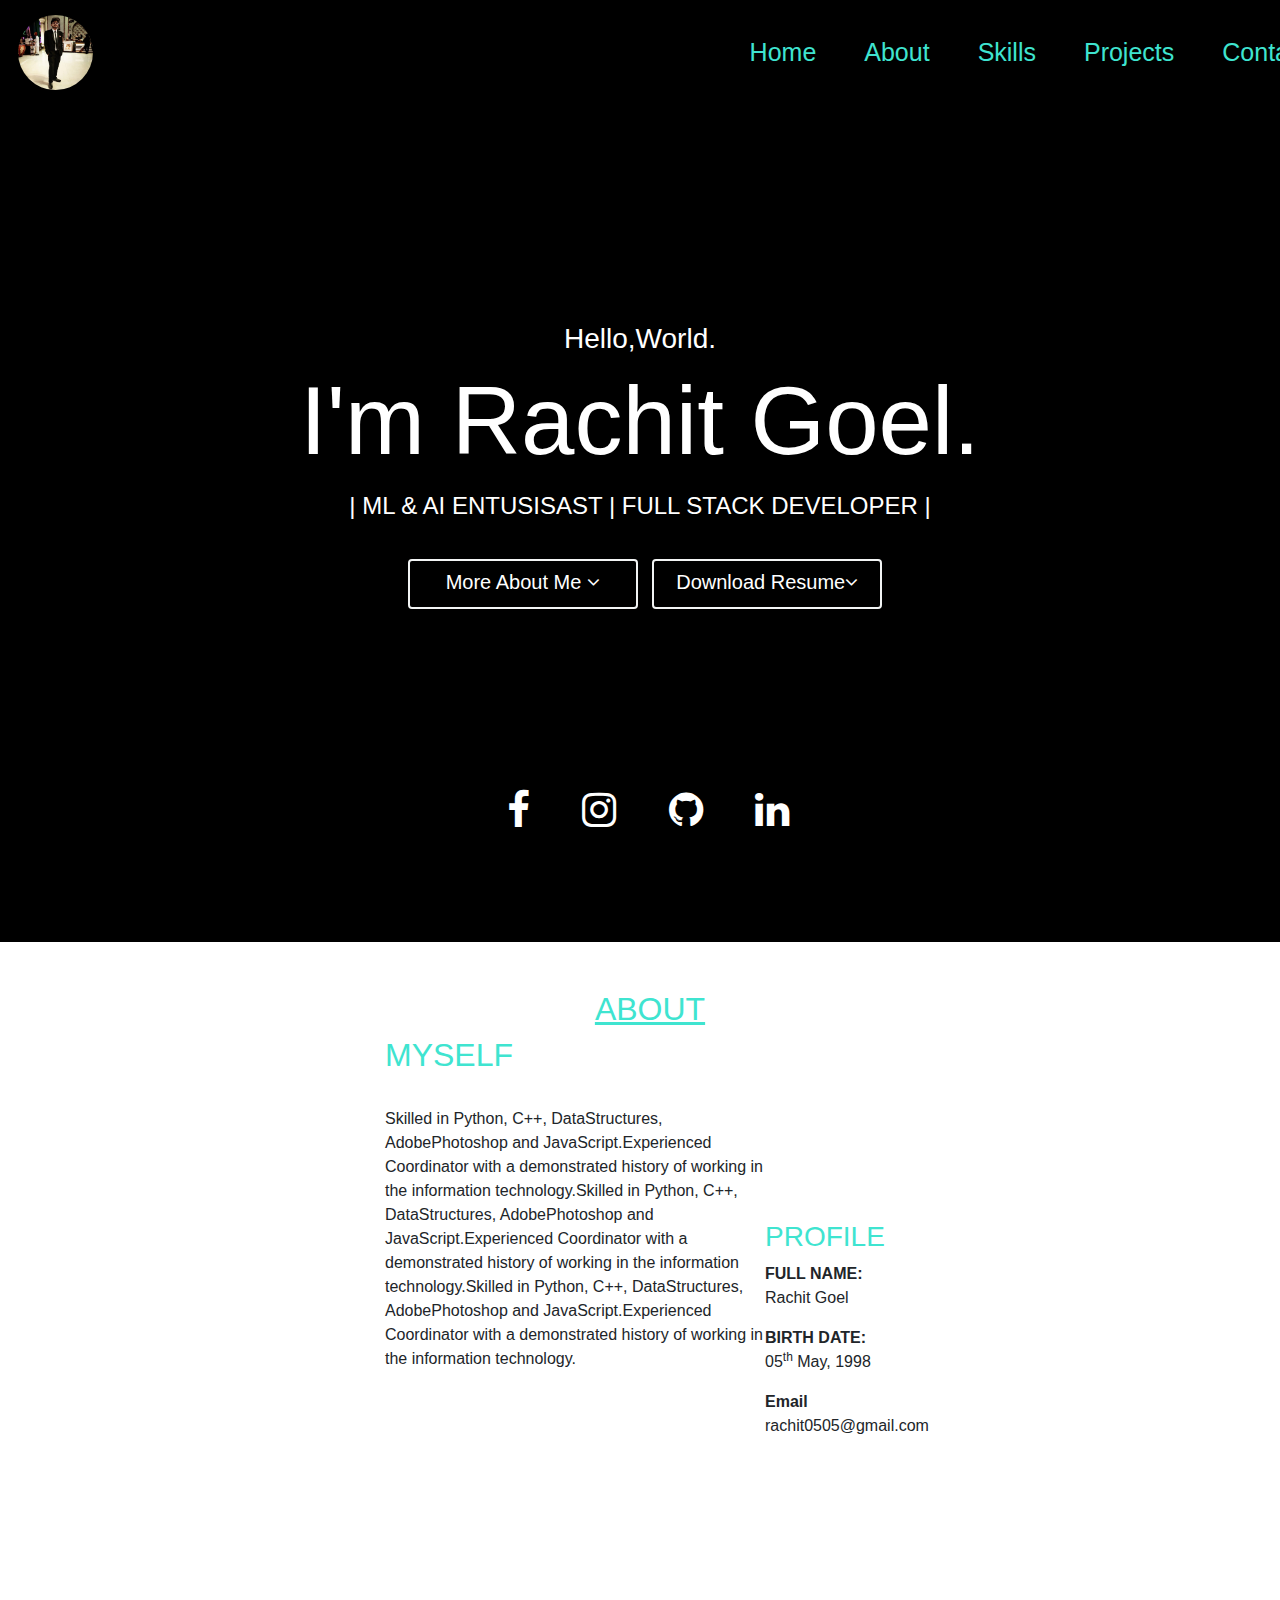
==== index.html @ c056145c "Add files via upload" ====
<!DOCTYPE html>
<html lang="en">
<head>
    <meta charset="UTF-8">
    <meta name="viewport" content="width=device-width, initial-scale=1.0">
    <meta http-equiv="X-UA-Compatible" content="ie=edge">
    <title>Document</title>
    <!--css style sheet--> 
    <link rel="stylesheet" href="./css/bootstrap.min.css"></link>
    <!--font awesome cdn--> 
    <link rel="stylesheet" href="https://cdnjs.cloudflare.com/ajax/libs/font-awesome/4.7.0/css/font-awesome.min.css"></link>
    <!--css style sheet of index-->
    <link rel="stylesheet" href="./css/index.css">

  <script src="https://ajax.googleapis.com/ajax/libs/jquery/3.4.1/jquery.min.js"></script>
  <script src="https://cdnjs.cloudflare.com/ajax/libs/popper.js/1.14.7/umd/popper.min.js"></script>
  <script src="https://maxcdn.bootstrapcdn.com/bootstrap/4.3.1/js/bootstrap.min.js"></script>
</head>
<body>
        <div id="#" class="title container-fluid page-1"> 
            <nav class="navbar navbar-expand-md navbar-dark">
                <a class="navbar-brand" href="#">
                    <img src="./img/1.png" class="avatar" alt="Avatar">
                </a>
                <button class="navbar-toggler ml-auto" type="button" data-toggle="collapse" data-target="#collapsibleNavbar">
                    <span class="navbar-toggler-icon"></span>
                </button>
                <div class="collapse navbar-collapse" id="collapsibleNavbar">
                    <ul class="navbar-nav">
                        <li class="nav-item">
                            <a class="nav-link" href="#" style="color:#3fe4d0">Home</a>
                        </li>
                        <li class="nav-item">
                                <a class="nav-link" href="#about" style="color:#3fe4d0">About</a>
                        </li>
                        <li class="nav-item">
                                <a class="nav-link" href="#skills" style="color:#3fe4d0">Skills</a>
                        </li>
                        <li class="nav-item">
                                <a class="nav-link" href="#work" style="color:#3fe4d0">Projects</a>
                        </li>
                        <li class="nav-item">
                                <a class="nav-link" href="#contact" style="color:#3fe4d0">Contact</a>
                        </li>
                    </ul>
                   
                </div>
            </nav>
           <!-- <i class="fa fa-file-pdf-o" aria-hidden="true"></i>-->
            <br><br><br><br><br><br><br><br><br>
            <div class="text-center text-white">
                <h3 class="p-0">Hello,World.</h3>
                <h1 class="display-1 p-0">I'm Rachit Goel.</h1>
                <h4 class="display-5" style="padding:6px"> | ML & AI ENTUSISAST | FULL STACK DEVELOPER |</h4>
            </div>
            <br>
            <div class="text-center" >
                <a href="#page-2" class="btn btn-outline btn-style"><span id="downloads">More About Me <i class="fa fa-angle-down"></i></span></a>
                <a href="https://drive.google.com/file/d/1ZKa6h6bKhU8AC_Kycp4ofudqtRj1jQGe/view?usp=sharing" alt="" class="btn btn-outline btn-style" target="_blank"><span id="downloads">Download Resume<i class="fa fa-angle-down"></i></span></a>    
            </div>
            <div class="text-center icon-pos">
                <a href="https://www.facebook.com/rachitgoel005" target="_blank"><i class="fa fa-facebook icons ml-3 p-3" ></i></a>
                <a href="https://www.instagram.com/rachit0505/" target="_balnk"><i class="fa fa-instagram icons ml-3 p-3"></i></a>
                <a href="https://github.com/rachitgoel05" target="_blank" ><i class="fa fa-github icons ml-3 p-3 "></i></a>
                <a href="https://www.linkedin.com/in/rachitgoel05/" target="_blank"><i class="fa fa-linkedin icons ml-3 p-3"></i></a>
            </div>
            <br><br><br><br>
        </div>
        
        <!-- PAGE 2-->
        <div class="container-fluid" id="page-2">
            <div class="row">
                <div class="col">
                    <br><br>
                    <h2 class="about text-center .display-3">ABOUT</h2>
                    <h2 Class=" about myself text-left .display-1">MYSELF</h2>
                    <br>
                    <p class="col-lg-4 my-text col-lg-4 col-sm-6 col-md-5 ">Skilled in Python, C++, DataStructures, AdobePhotoshop and JavaScript.Experienced Coordinator with a demonstrated history of working in the 
                            information technology.Skilled in Python, C++, DataStructures, AdobePhotoshop and JavaScript.Experienced Coordinator with a demonstrated history of working in the 
                            information technology.Skilled in Python, C++, DataStructures, AdobePhotoshop and JavaScript.Experienced Coordinator with a demonstrated history of working in the 
                            information technology.</p>
                    <div class="profile text-left">        
                        <h3 class="profile-head .display-1">PROFILE</h3>
                                <b>FULL NAME:</b><br>
                                <p>Rachit Goel</p>
                                <b>BIRTH DATE:</b><br>
                                <p>05<sup>th</sup> May, 1998</p>
                                <b>Email</b><br>
                                <p>rachit0505@gmail.com</p>       
                    </div>
                </div>
            </div>        
        </div>   
            


       
    


    <!-- bootstrap local--> 
    <script src="https://maxcdn.bootstrapcdn.com/bootstrap/3.3.7/js/bootstrap.min.js" integrity="sha384-Tc5IQib027qvyjSMfHjOMaLkfuWVxZxUPnCJA7l2mCWNIpG9mGCD8wGNIcPD7Txa" crossorigin="anonymous"></script>

    <!--jquery local cdn--> 
    <script src="https://code.jquery.com/jquery-3.4.1.js" integrity="sha256-WpOohJOqMqqyKL9FccASB9O0KwACQJpFTUBLTYOVvVU=" crossorigin="anonymous"></script>
</body>
</html>
---- css/index.css ----
body
{
    overflow: scroll;
    overflow-x:hidden;
}
.page-1{
    background-color: black;
    position: relative;
    height:120%;
    width:100%;


}
.container-fluid{
    overflow-x: hidden;
    width:100%;
    height:120%;

}
.avatar
{
    vertical-align: middle;
    border-radius: 50%;
    width:75px;
    height:75px;
    margin-left:-1vw;
}
.navbar-nav
{
    font-size:25px;
    padding:2px;
    margin-left:48vw;
}
.nav-item a
{
    font-size:25px;
    padding:1.5rem !important;
    font-family:'Livvic',sans-serif;
}
.btn-style
{
    border:2px solid #F2F4F4;
    height:50px;
    width:230px;
    text-align:center;
    font-size:20px;
    cursor: pointer;
    margin-left:10px;
    margin-bottom:25px;
}
.btn-style:hover
{
    color:#3fe4d0;
}
#downloads
{
    text-decoration:none;
    color:white;
}
.icon-pos{
    text-align:center;
    margin-top:140px;
}
.icons{
    font-size:40px; 
    color:white;
    cursor: pointer;
}
.icons:hover{
    color:#3fe4d0;
}


/*page -2*/

.about{
    color:#3fe4d0;
    text-decoration: underline;
    size:20px;
    padding-left:20px;
}
.my-text{
    padding-left:20px;
}
.myself{
    color:#3fe4d0;
    text-decoration: none;
}
.profile-head{
    color:#3fe4d0;
    text-decoration: none;
}
.profile{
    position: relative;
    left:60%;
    top:-52%;
}
/*page-3*/
@media only screen and (max-width:600px){
    .profile{
        left:0px;
        top:30px;;
        padding-left:30px;
    }
}
@media only screen and (min-width:600px){
    .profile{
        position: relative;
        top:-67vh;
    }
}
@media only screen and (min-width:768px){
    .profile{
        position: relative;
        top:-54vh;
    }
}
@media only screen and (min-width:992px){
    .profile{
        top:-24vw;
    }
}@media only screen and (min-width:1200px){
    .profile{
        top:-13vw;
    }
    .myself{
        padding-left:370px;
    }
    .my-text{
        position: relative;
        left:350px;
    }
}
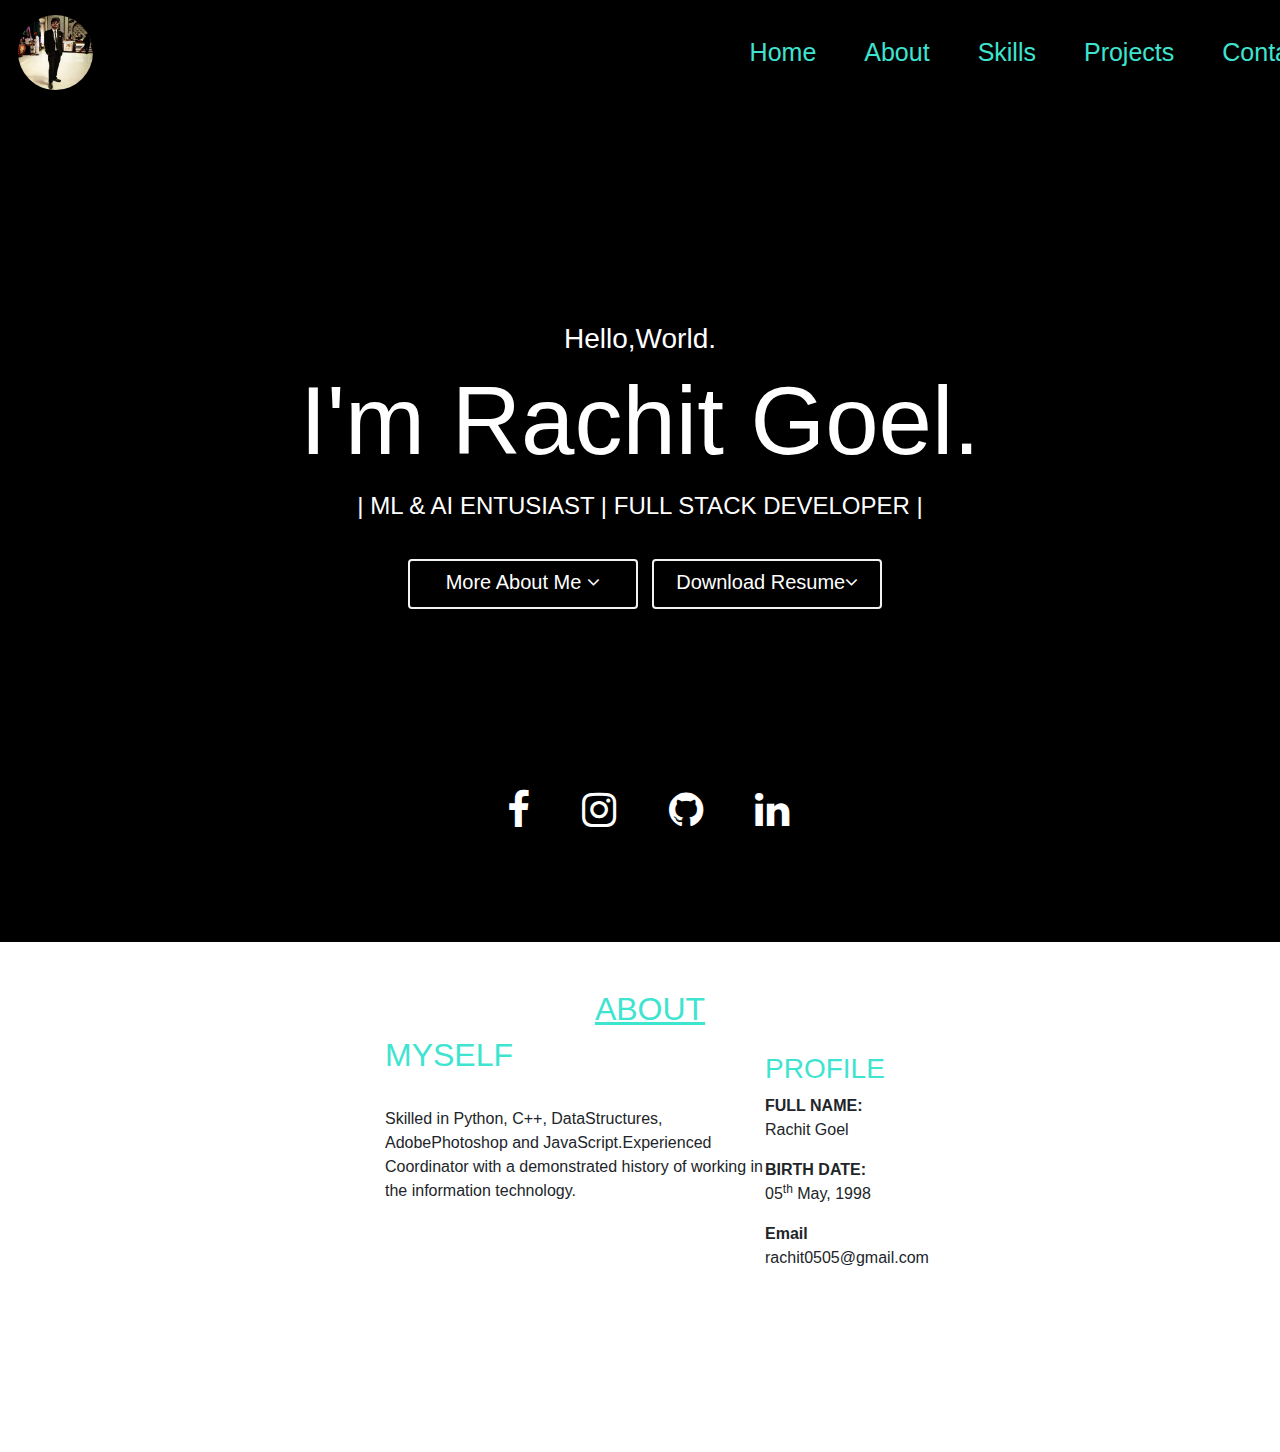
==== commit e8b4c66a: "Update index.html" ====
--- a/index.html
+++ b/index.html
@@ -1,6 +1,8 @@
 <!DOCTYPE html>
 <html lang="en">
 <head>
+    <title> Rachit Goel</title>
+    <link rel="shortcut icon" type="image/png" href="img/favicon.png"/>
     <meta charset="UTF-8">
     <meta name="viewport" content="width=device-width, initial-scale=1.0">
     <meta http-equiv="X-UA-Compatible" content="ie=edge">
@@ -51,12 +53,12 @@
             <div class="text-center text-white">
                 <h3 class="p-0">Hello,World.</h3>
                 <h1 class="display-1 p-0">I'm Rachit Goel.</h1>
-                <h4 class="display-5" style="padding:6px"> | ML & AI ENTUSISAST | FULL STACK DEVELOPER |</h4>
+                <h4 class="display-5" style="padding:6px"> | ML & AI ENTUSIAST | FULL STACK DEVELOPER |</h4>
             </div>
             <br>
             <div class="text-center" >
                 <a href="#page-2" class="btn btn-outline btn-style"><span id="downloads">More About Me <i class="fa fa-angle-down"></i></span></a>
-                <a href="https://drive.google.com/file/d/1ZKa6h6bKhU8AC_Kycp4ofudqtRj1jQGe/view?usp=sharing" alt="" class="btn btn-outline btn-style" target="_blank"><span id="downloads">Download Resume<i class="fa fa-angle-down"></i></span></a>    
+                <a href="./rachit_with_web.pdf" alt="https://drive.google.com/file/d/1ZKa6h6bKhU8AC_Kycp4ofudqtRj1jQGe/view?usp=sharing" class="btn btn-outline btn-style" target="_blank"><span id="downloads">Download Resume<i class="fa fa-angle-down"></i></span></a>    
             </div>
             <div class="text-center icon-pos">
                 <a href="https://www.facebook.com/rachitgoel005" target="_blank"><i class="fa fa-facebook icons ml-3 p-3" ></i></a>
@@ -76,8 +78,6 @@
                     <h2 Class=" about myself text-left .display-1">MYSELF</h2>
                     <br>
                     <p class="col-lg-4 my-text col-lg-4 col-sm-6 col-md-5 ">Skilled in Python, C++, DataStructures, AdobePhotoshop and JavaScript.Experienced Coordinator with a demonstrated history of working in the 
-                            information technology.Skilled in Python, C++, DataStructures, AdobePhotoshop and JavaScript.Experienced Coordinator with a demonstrated history of working in the 
-                            information technology.Skilled in Python, C++, DataStructures, AdobePhotoshop and JavaScript.Experienced Coordinator with a demonstrated history of working in the 
                             information technology.</p>
                     <div class="profile text-left">        
                         <h3 class="profile-head .display-1">PROFILE</h3>
@@ -93,7 +93,6 @@
         </div>   
             
 
-
        
     
 
@@ -104,4 +103,4 @@
     <!--jquery local cdn--> 
     <script src="https://code.jquery.com/jquery-3.4.1.js" integrity="sha256-WpOohJOqMqqyKL9FccASB9O0KwACQJpFTUBLTYOVvVU=" crossorigin="anonymous"></script>
 </body>
-</html>+</html>
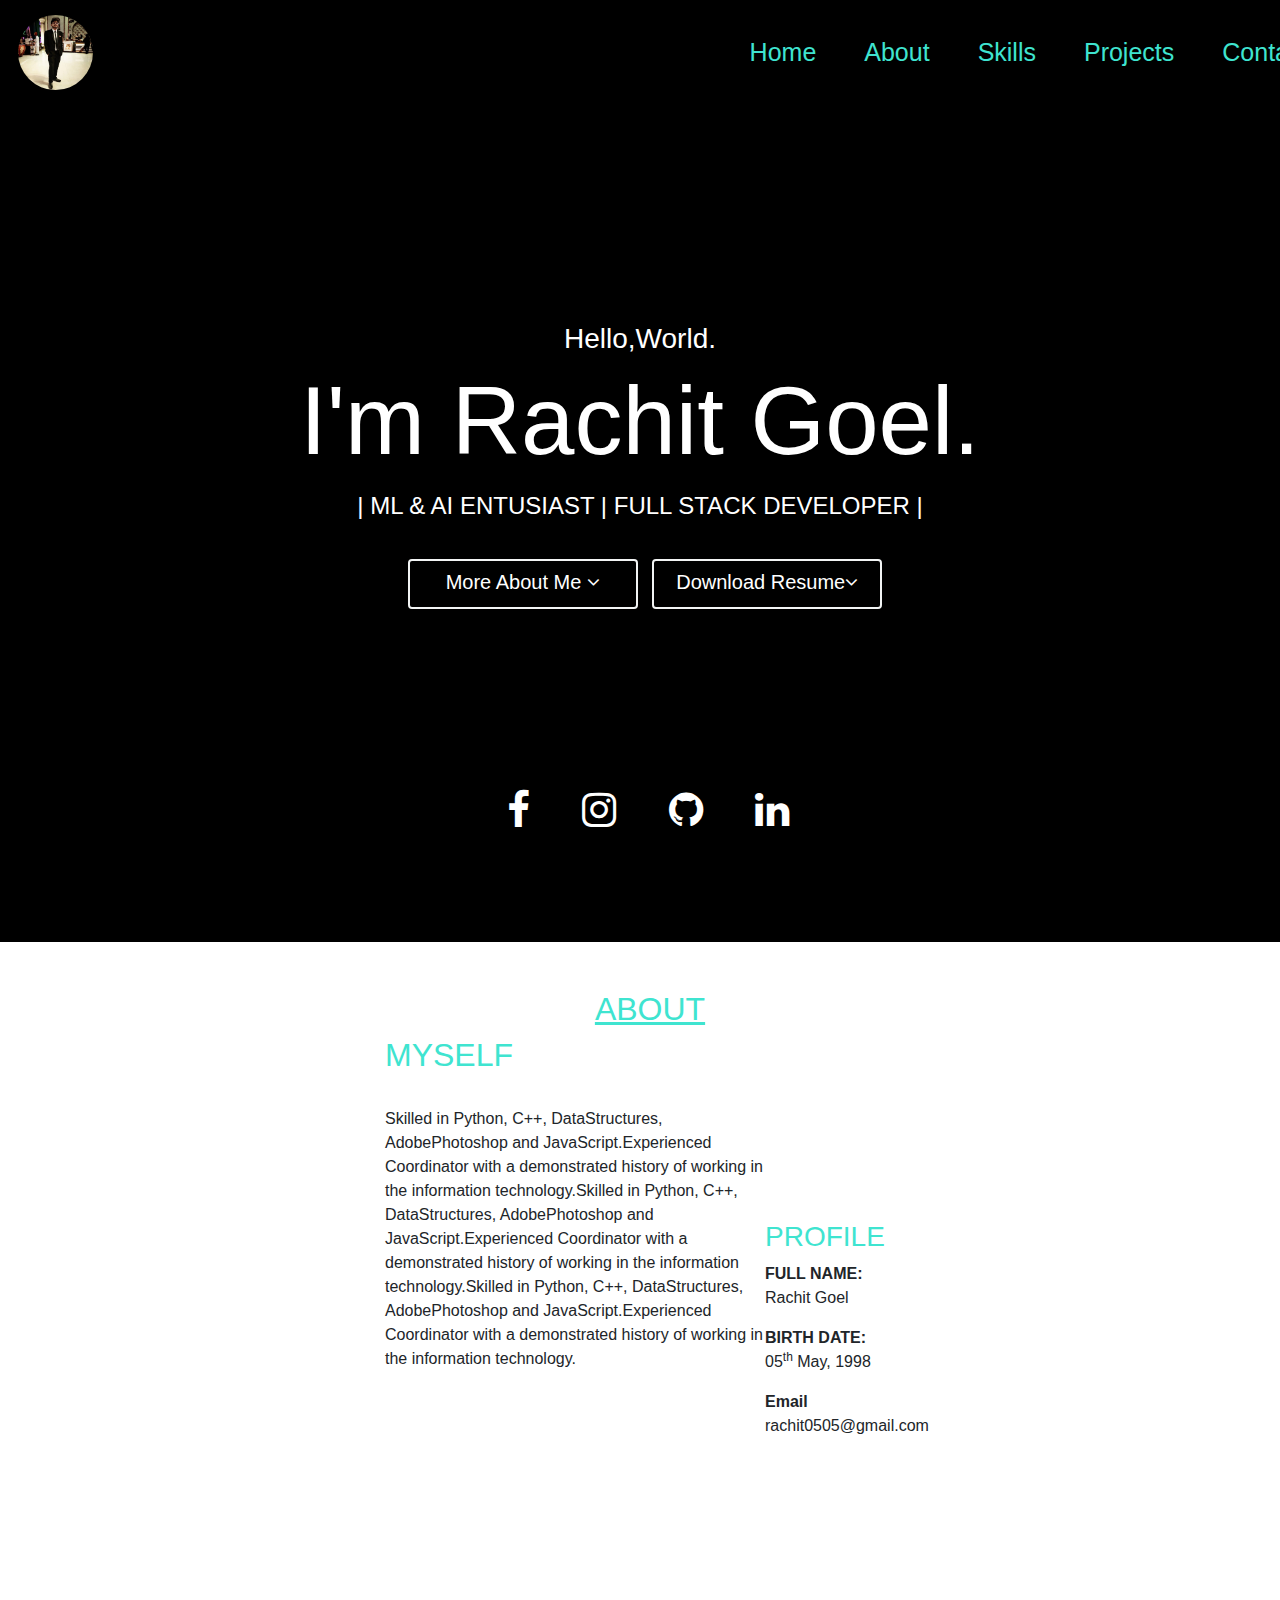
==== commit 22f347d5: "Add files via upload" ====
--- a/index.html
+++ b/index.html
@@ -78,6 +78,8 @@
                     <h2 Class=" about myself text-left .display-1">MYSELF</h2>
                     <br>
                     <p class="col-lg-4 my-text col-lg-4 col-sm-6 col-md-5 ">Skilled in Python, C++, DataStructures, AdobePhotoshop and JavaScript.Experienced Coordinator with a demonstrated history of working in the 
+                            information technology.Skilled in Python, C++, DataStructures, AdobePhotoshop and JavaScript.Experienced Coordinator with a demonstrated history of working in the 
+                            information technology.Skilled in Python, C++, DataStructures, AdobePhotoshop and JavaScript.Experienced Coordinator with a demonstrated history of working in the 
                             information technology.</p>
                     <div class="profile text-left">        
                         <h3 class="profile-head .display-1">PROFILE</h3>
@@ -93,6 +95,7 @@
         </div>   
             
 
+
        
     
 
@@ -103,4 +106,4 @@
     <!--jquery local cdn--> 
     <script src="https://code.jquery.com/jquery-3.4.1.js" integrity="sha256-WpOohJOqMqqyKL9FccASB9O0KwACQJpFTUBLTYOVvVU=" crossorigin="anonymous"></script>
 </body>
-</html>
+</html>